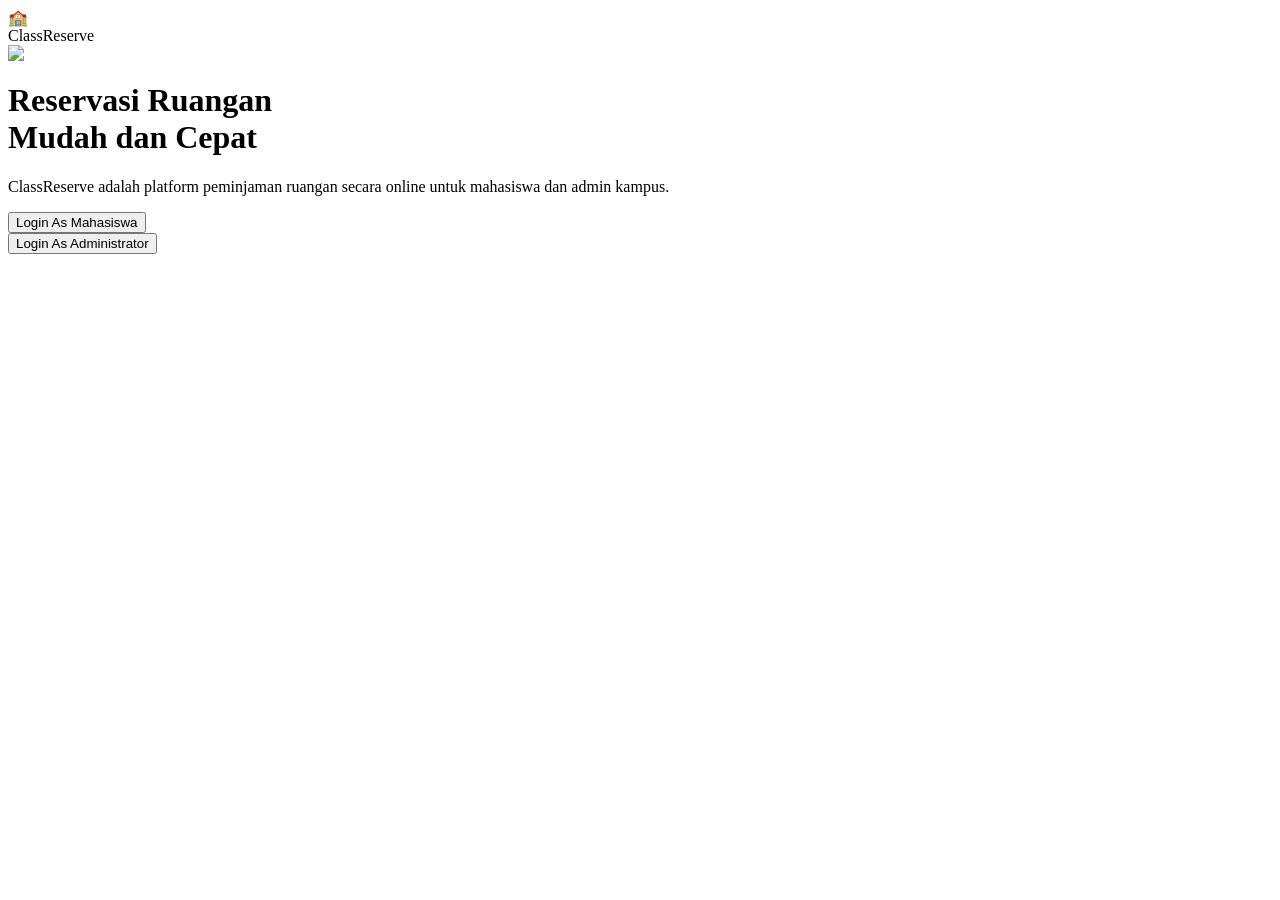
==== ClassReserve/index.html @ 1701bcdc "ini" ====
<html>
<head>
    <title>ClassReserve</title>
    <link rel="stylesheet" href="css/style.css">
</head>
<body>

<div class="navbar">
    <div class="logo">🏫</div>
    <div class="logo-text">ClassReserve</div>
</div>

<div class="hero">

    <img src="assets/classroom.jpg">

    <div class="hero-text">
        <h1>
            Reservasi Ruangan <br>
            <span class="green">Mudah dan Cepat</span>
        </h1>
        <p>
            ClassReserve adalah platform peminjaman ruangan secara online
            untuk mahasiswa dan admin kampus.
        </p>

        <button class="btn" onclick="goTo('login-student.html')">
            Login As Mahasiswa
        </button>

        <br>

        <button class="btn" onclick="goTo('login-admin.html')">
            Login As Administrator
        </button>
    </div>

</div>
<script src="js/script.js"></script>
</body>
</html>
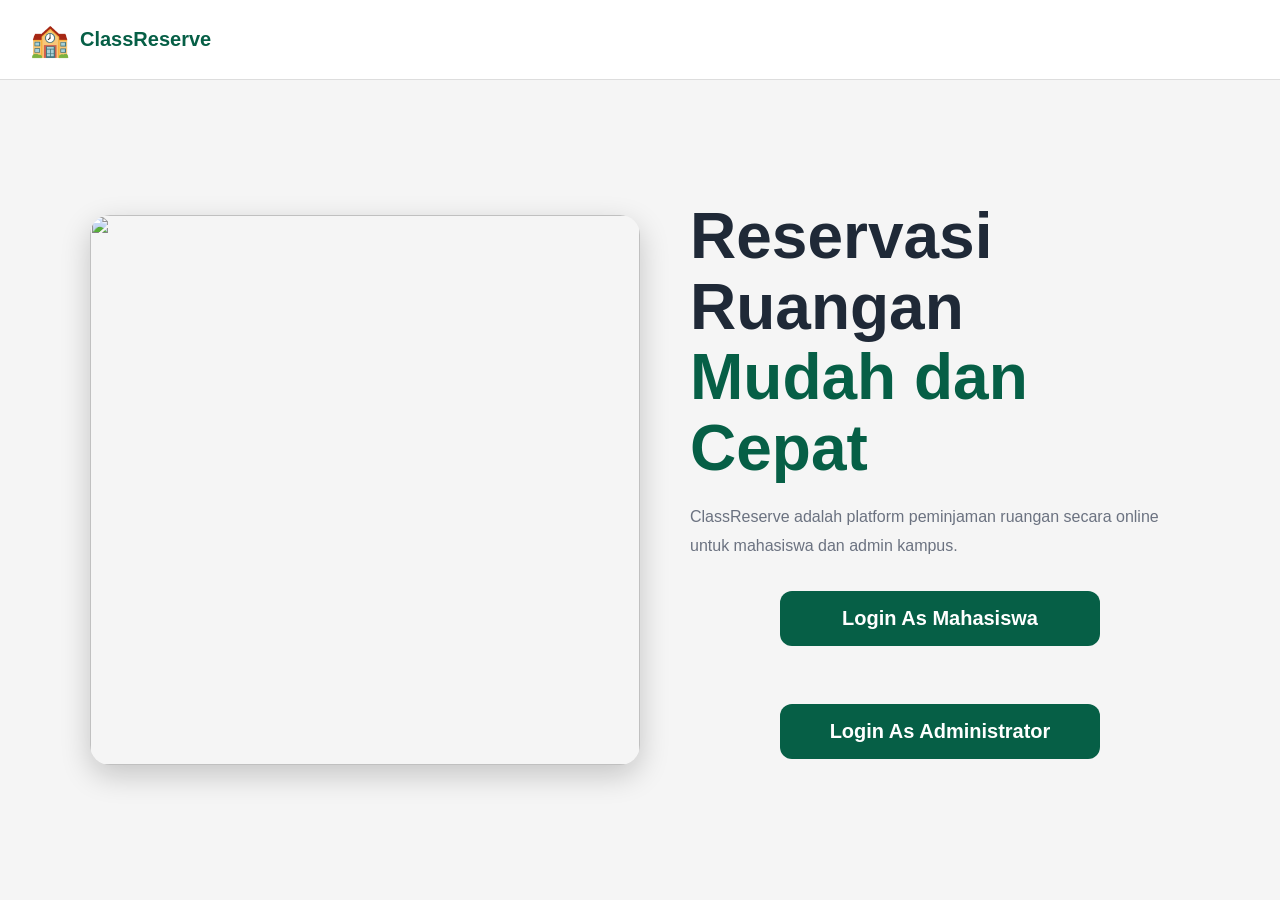
==== commit 3dadf735: "mawod mi." ====
--- a/ClassReserve/index.html
+++ b/ClassReserve/index.html
@@ -24,13 +24,13 @@
             untuk mahasiswa dan admin kampus.
         </p>
 
-        <button class="btn" onclick="goTo('login-student.html')">
+        <button class="btn" onclick="goTo('login-student.php')">
             Login As Mahasiswa
         </button>
 
         <br>
 
-        <button class="btn" onclick="goTo('login-admin.html')">
+        <button class="btn" onclick="goTo('login-admin.php')">
             Login As Administrator
         </button>
     </div>
--- a/ClassReserve/css/style.css
+++ b/ClassReserve/css/style.css
@@ -0,0 +1,253 @@
+* {
+    margin: 0;
+    padding: 0;
+    box-sizing: border-box;
+    font-family: Arial, sans-serif;
+}
+
+body {
+    background-color: #f5f5f5;
+    color: #1f2937;
+}
+.navbar {
+    width: 100%;
+    height: 80px;
+    background: white;
+    display: flex;
+    align-items: center;
+    padding: 0 30px;
+    border-bottom: 1px solid #ddd;
+}
+
+.logo {
+    font-size: 32px;
+    color: #065f46;
+    margin-right: 10px;
+}
+.logo-text {
+    font-size: 20px;
+    font-weight: bold;
+    color: #065f46;
+}
+
+.hero {
+    width: 100%;
+    min-height: calc(100vh - 80px);
+    display: flex;
+    justify-content: center;
+    align-items: center;
+    gap: 50px;
+    padding: 40px;
+}
+.hero img {
+    width: 550px;
+    border-radius: 20px;
+    box-shadow: 0 10px 30px rgba(0,0,0,0.2);
+}
+
+.hero-text {
+    width: 500px;
+}
+
+.hero-text h1 {
+    font-size: 64px;
+    line-height: 1.1;
+    margin-bottom: 20px;
+}
+
+.green {
+    color: #065f46;
+}
+.hero-text p {
+    color: #6b7280;
+    line-height: 1.8;
+    margin-bottom: 30px;
+}
+
+.btn{
+    width:320px;
+    padding:16px;
+    background:#065f46;
+    border:none;
+    border-radius:12px;
+    color:white;
+    font-size:20px;
+    font-weight:bold;
+    cursor:pointer;
+    transition:0.3s;
+
+    display:block;
+    margin:20px auto;
+    text-align:center;
+}
+
+form{
+    width:100%;
+    display:flex;
+    flex-direction:column;
+    align-items:center;
+}
+
+.input-group{
+    width:100%;
+}
+
+.btn:hover {
+    background: #047857;
+}
+
+.btn-outline {
+    background: white;
+    border: 2px solid #065f46;
+    color: #065f46;
+}
+.center-container {
+    width: 100%;
+    min-height: calc(100vh - 80px);
+    display: flex;
+    justify-content: center;
+    align-items: center;
+}
+.card {
+    width: 450px;
+    background: white;
+    padding: 40px;
+    border-radius: 20px;
+    box-shadow: 0 5px 20px rgba(0,0,0,0.1);
+    display:flex;
+    flex-direction:column;
+    align-items:center;
+}
+
+.card h1 {
+    text-align: center;
+    margin-bottom: 10px;
+}
+
+.subtitle {
+    text-align: center;
+    color: gray;
+    margin-bottom: 30px;
+}
+.input-group {
+    margin-bottom: 20px;
+}
+
+.input-group label {
+    display: block;
+    margin-bottom: 10px;
+    font-weight: bold;
+}
+.input-group input,
+select {
+    width: 100%;
+    padding: 15px;
+    border-radius: 10px;
+    border: 1px solid #ccc;
+    font-size: 16px;
+}
+
+.link {
+    text-align: center;
+    margin-top: 20px;
+}
+
+.link a {
+    color: #065f46;
+    text-decoration: none;
+    font-weight: bold;
+}
+.otp-container {
+    display: flex;
+    justify-content: center;
+    gap: 10px;
+    margin: 30px 0;
+}
+
+.otp-container input {
+    width: 55px;
+    height: 55px;
+    text-align: center;
+    font-size: 24px;
+    border-radius: 10px;
+    border: 1px solid #ccc;
+}
+.sidebar {
+    width: 250px;
+    height: 100vh;
+    background: #064e3b;
+    position: fixed;
+    left: 0;
+    top: 0;
+    color: white;
+    padding: 30px 20px;
+}
+
+.sidebar h2 {
+    margin-bottom: 40px;
+}
+
+.sidebar ul {
+    list-style: none;
+}
+.sidebar ul li {
+    padding: 15px;
+    border-radius: 10px;
+    margin-bottom: 15px;
+    cursor: pointer;
+}
+
+.sidebar ul li:hover {
+    background: #047857;
+}
+
+.dashboard {
+    margin-left: 270px;
+    padding: 40px;
+}
+
+.schedule {
+    margin-top: 30px;
+    background: white;
+    border-radius: 10px;
+    overflow: hidden;
+}
+.schedule table {
+    width: 100%;
+    border-collapse: collapse;
+}
+
+.schedule th,
+.schedule td {
+    border: 1px solid #ddd;
+    text-align: center;
+    padding: 20px;
+}
+
+.available {
+    background: #bbf7d0;
+}
+
+.used {
+    background: #fecaca;
+}
+.legend {
+    display: flex;
+    gap: 20px;
+    margin-top: 20px;
+}
+
+.box {
+    width: 20px;
+    height: 20px;
+    border-radius: 5px;
+    display: inline-block;
+}
+
+.green-box {
+    background: #bbf7d0;
+}
+
+.red-box {
+    background: #fecaca;
+}
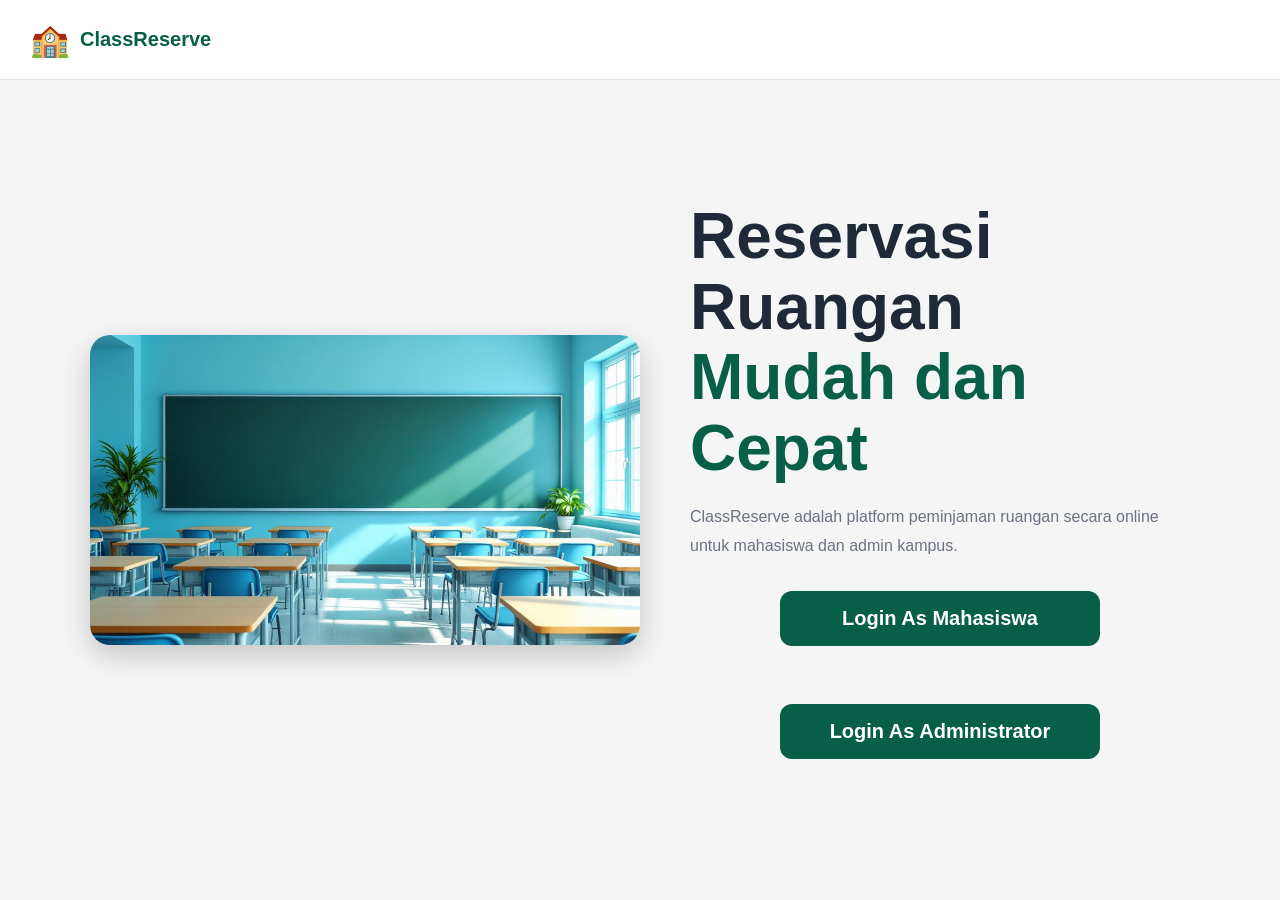
==== commit 924b507f: "menambahkan gambar pada home page" ====
--- a/ClassReserve/index.html
+++ b/ClassReserve/index.html
@@ -12,7 +12,7 @@
 
 <div class="hero">
 
-    <img src="assets/classroom.jpg">
+    <img src="assets/classroom.jpeg">
 
     <div class="hero-text">
         <h1>
